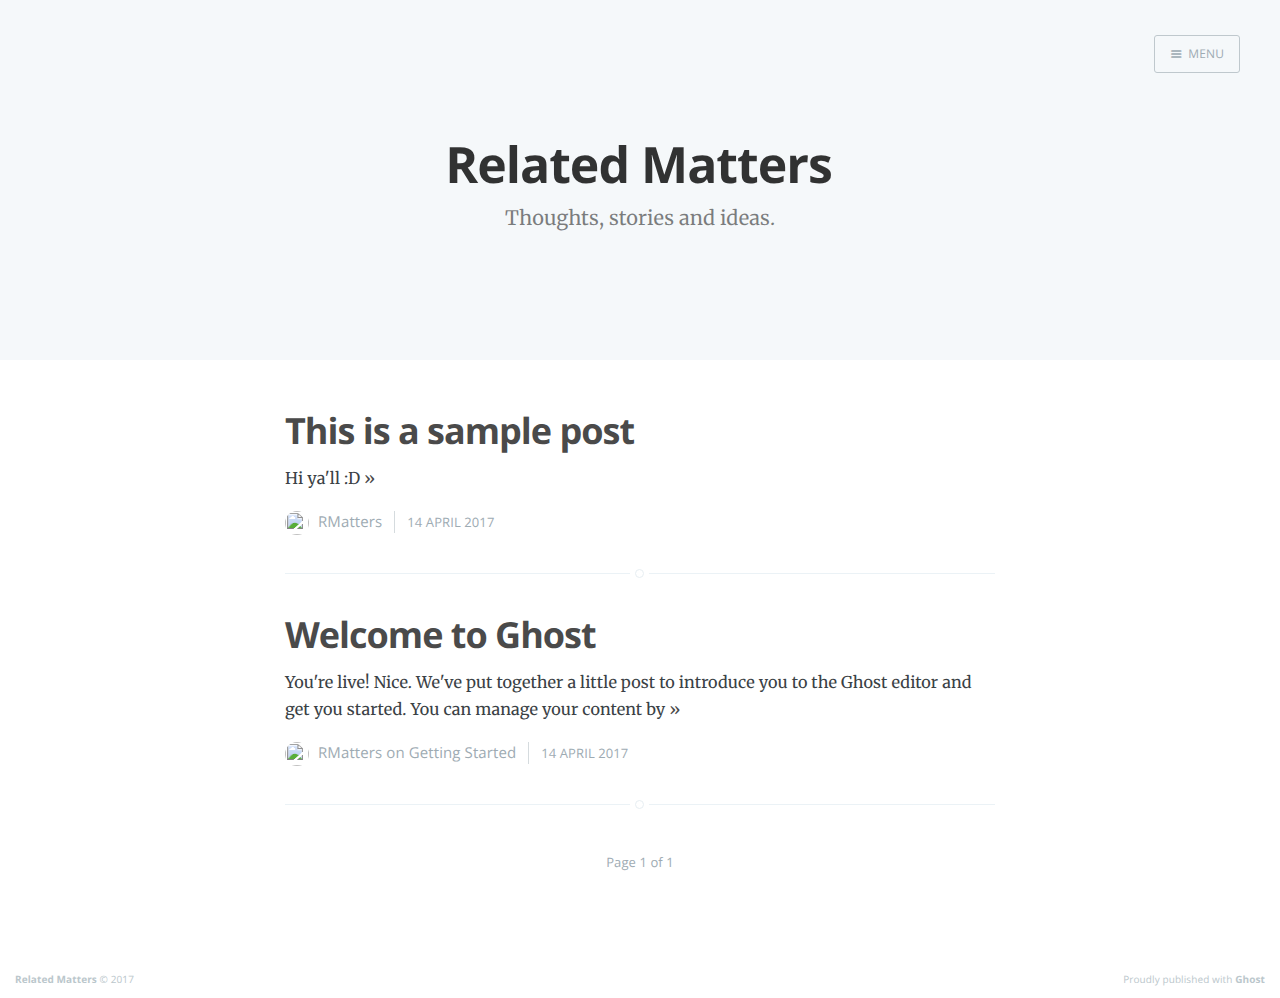
==== index.html @ 6f495dcf "Blog update at 2017-04-14 02:14:00" ====
<head>
    <meta charset="utf-8">
    <meta http-equiv="X-UA-Compatible" content="IE=edge">

    <title>Related Matters</title>
    <meta name="description" content="Thoughts, stories and ideas.">

    <meta name="HandheldFriendly" content="True">
    <meta name="viewport" content="width=device-width, initial-scale=1.0">

    <link rel="shortcut icon" href="favicon.ico">

    <link rel="stylesheet" type="text/css" href="http://fonts.googleapis.com/css?family=Merriweather:300,700,700italic,300italic%7COpen+Sans:700,400">
    <link rel="stylesheet" type="text/css" href="assets/css/screen.css?v=f45594c179">


    <link rel="canonical" href="index.html">
    <meta name="referrer" content="no-referrer-when-downgrade">
    
    <meta property="og:site_name" content="Related Matters">
    <meta property="og:type" content="website">
    <meta property="og:title" content="Related Matters">
    <meta property="og:description" content="Thoughts, stories and ideas.">
    <meta property="og:url" content="http://related-matters.com/">
    <meta name="twitter:card" content="summary">
    <meta name="twitter:title" content="Related Matters">
    <meta name="twitter:description" content="Thoughts, stories and ideas.">
    <meta name="twitter:url" content="http://related-matters.com/">
    
    <script type="application/ld+json">
{
    "@context": "https://schema.org",
    "@type": "Website",
    "publisher": {
        "@type": "Organization",
        "name": "Related Matters",
        "logo": "http://localhost:2368/ghost/img/ghosticon.jpg"
    },
    "url": "http://related-matters.com/",
    "mainEntityOfPage": {
        "@type": "WebPage",
        "@id": "http://localhost:2368"
    },
    "description": "Thoughts, stories and ideas."
}
    </script>

    <meta name="generator" content="Ghost 0.11">
    <link rel="alternate" type="application/rss+xml" title="Related Matters" href="rss/index.html">
</head>
<body class="home-template nav-closed">

    <div class="nav">
    <h3 class="nav-title">Menu</h3>
    <a href="index.html#" class="nav-close">
        <span class="hidden">Close</span>
    </a>
    <ul>
            <li class="nav-home nav-current"><a href="index.html">Home</a></li>
    </ul>
        <a class="subscribe-button" href="subscribe/">Subscribe</a>
</div>
<span class="nav-cover"></span>


    <div class="site-wrapper">

        
<header class="main-header no-cover">
    <nav class="main-nav overlay clearfix">
        
            <a class="menu-button icon-menu" href="index.html#"><span class="word">Menu</span></a>
    </nav>
    <div class="vertical">
        <div class="main-header-content inner">
            <h1 class="page-title">Related Matters</h1>
            <h2 class="page-description">Thoughts, stories and ideas.</h2>
        </div>
    </div>
    <a class="scroll-down icon-arrow-left" href="index.html#content" data-offset="-45"><span class="hidden">Scroll Down</span></a>
</header>

<main id="content" class="content" role="main">

    <div class="extra-pagination inner">
    <nav class="pagination" role="navigation">
    <span class="page-number">Page 1 of 1</span>
</nav>

</div>

<article class="post">
    <header class="post-header">
        <h2 class="post-title"><a href="this-is-a-sample-post/">This is a sample post</a></h2>
    </header>
    <section class="post-excerpt">
        <p>Hi ya'll :D <a class="read-more" href="this-is-a-sample-post/">»</a></p>
    </section>
    <footer class="post-meta">
        <img class="author-thumb" src="http://www.gravatar.com/avatar/05120844d0b883db848846b0e02cc522?s=250&amp;d=mm&amp;r=x" alt="RMatters" nopin="nopin">
        <a href="author/rmatters/">RMatters</a>
        
        <time class="post-date" datetime="2017-04-14">14 April 2017</time>
    </footer>
</article>
<article class="post tag-getting-started">
    <header class="post-header">
        <h2 class="post-title"><a href="welcome-to-ghost/">Welcome to Ghost</a></h2>
    </header>
    <section class="post-excerpt">
        <p>You're live! Nice. We've put together a little post to introduce you to the Ghost editor and get you started. You can manage your content by <a class="read-more" href="welcome-to-ghost/">»</a></p>
    </section>
    <footer class="post-meta">
        <img class="author-thumb" src="http://www.gravatar.com/avatar/05120844d0b883db848846b0e02cc522?s=250&amp;d=mm&amp;r=x" alt="RMatters" nopin="nopin">
        <a href="author/rmatters/">RMatters</a>
         on <a href="tag/getting-started/">Getting Started</a>
        <time class="post-date" datetime="2017-04-14">14 April 2017</time>
    </footer>
</article>

<nav class="pagination" role="navigation">
    <span class="page-number">Page 1 of 1</span>
</nav>


</main>


        <footer class="site-footer clearfix">
            <section class="copyright"><a href="index.html">Related Matters</a> © 2017</section>
            <section class="poweredby">Proudly published with <a href="https://ghost.org">Ghost</a></section>
        </footer>

    </div>

    <script type="text/javascript" src="http://code.jquery.com/jquery-1.12.0.min.js"></script>
    
    <script type="text/javascript" src="assets/js/jquery.fitvids.js?v=f45594c179"></script>
    <script type="text/javascript" src="assets/js/index.js?v=f45594c179"></script>

</body>
---- assets/css/screen.css ----
/* ==========================================================================
   Table of Contents
   ========================================================================== */

/*

    0.  Normalize
    1.  Icons
    2.  General
    3.  Utilities
    4.  General
    5.  Single Post
    6.  Author Profile
    7.  Read More
    8.  Third Party Elements
    9.  Pagination
    10. Subscribe
    11. Footer
    12. Media Queries (Tablet)
    13. Media Queries (Mobile)
    14. Animations

*/

/* ==========================================================================
   0. normalize.css v3.0.3 | MIT License | git.io/normalize | (minified)
   ========================================================================== */

html {
    font-family: sans-serif;
    -ms-text-size-adjust: 100%;
    -webkit-text-size-adjust: 100%
}
body { margin: 0; }
article, aside, details,
figcaption, figure,
footer, header,
main, menu, nav,
section, summary { display:block; }
audio, canvas, progress, video {
    display: inline-block;
    vertical-align: baseline;
}
audio:not([controls]) { display: none; height: 0; }
[hidden], template { display: none; }
a { background-color: transparent;}
a:active, a:hover { outline: 0; }
abbr[title] { border-bottom: 1px dotted; }
b, strong { font-weight: bold; }
dfn { font-style: italic; }
h1 { font-size: 2em; margin: 0.67em 0; }
mark { background: #ff0; color: #000; }
small { font-size: 80%; }
sub, sup {
    font-size: 75%;
    line-height: 0;
    position: relative;
    vertical-align: baseline;
}
sup { top: -0.5em; }
sub { bottom: -0.25em; }
img { border: 0; }
svg:not(:root) { overflow: hidden; }
figure { margin: 1em 40px; }
hr { box-sizing: content-box; height: 0; }
pre { overflow: auto; }
code, kbd, pre, samp { font-family: monospace, monospace; font-size: 1em; }
button, input, optgroup, select, textarea {
    color: inherit;
    font: inherit;
    margin: 0;
}
button { overflow: visible; }
button, select { text-transform: none; }
button, html input[type="button"],
input[type="reset"], input[type="submit"] {
    -webkit-appearance: button;
    cursor: pointer;
}
button[disabled], html input[disabled] { cursor: default; }
button::-moz-focus-inner, input::-moz-focus-inner { border: 0; padding: 0; }
input { line-height: normal; }
input[type="checkbox"],
input[type="radio"] { box-sizing: border-box; padding: 0; }
input[type="number"]::-webkit-inner-spin-button,
input[type="number"]::-webkit-outer-spin-button { height: auto; }
input[type="search"] { -webkit-appearance: textfield; }
input[type="search"]::-webkit-search-cancel-button,
input[type="search"]::-webkit-search-decoration { -webkit-appearance: none; }
fieldset {
    border: 1px solid #c0c0c0;
    margin: 0 2px;
    padding: 0.35em 0.625em 0.75em;
}
legend { border: 0; padding: 0; }
textarea { overflow: auto; }
optgroup { font-weight: bold; }
table{ border-collapse: collapse; border-spacing: 0; }
td, th{ padding: 0; }


/* ==========================================================================
   1. Icons - Sets up the icon font and respective classes
   ========================================================================== */

/* Import the font file with the icons in it */
@font-face {
    font-family: "casper-icons";
    src:url("../fonts/casper-icons.eot?v=1");
    src:url("../fonts/casper-icons.eot?v=1") format("embedded-opentype"),
        url("../fonts/casper-icons.woff?v=1") format("woff"),
        url("../fonts/casper-icons.ttf?v=1") format("truetype"),
        url("../fonts/casper-icons.svg?v=1") format("svg");
    font-weight: normal;
    font-style: normal;
}

/* Apply these base styles to all icons */
[class^="icon-"]:before, [class*=" icon-"]:before {
    font-family: "casper-icons", "Open Sans", sans-serif;
    speak: none;
    font-style: normal;
    font-weight: normal;
    font-variant: normal;
    text-transform: none;
    line-height: 1;
    text-decoration: none !important;
    -webkit-font-smoothing: antialiased;
    -moz-osx-font-smoothing: grayscale;
}

/* Each icon is created by inserting the correct character into the
   content of the :before pseudo element. Like a boss. */
.icon-ghost:before {
    content: "\f600";
}
.icon-feed:before {
    content: "\f601";
}
.icon-twitter:before {
    content: "\f602";
    font-size: 1.1em;
}
.icon-google-plus:before {
    content: "\f603";
}
.icon-facebook:before {
    content: "\f604";
}
.icon-arrow-left:before {
    content: "\f605";
}
.icon-stats:before {
    content: "\f606";
}
.icon-location:before {
    content: "\f607";
    margin-left: -3px; /* Tracking fix */
}
.icon-link:before {
    content: "\f608";
}
.icon-menu:before {
    content: "\f609";
}
/*
    IMPORTANT: When making any changes to the icon font, be sure to increment
    the version number by 1 in the @font-face rule. `?v=1` becomes `?v=2`
    This forces browsers to download the new font file.
*/


/* ==========================================================================
   2. General - Setting up some base styles
   ========================================================================== */

html {
    height: 100%;
    max-height: 100%;
    font-size: 62.5%;
    -webkit-tap-highlight-color: rgba(0, 0, 0, 0);
}

body {
    height: 100%;
    max-height: 100%;
    font-family: "Merriweather", serif;
    letter-spacing: 0.01rem;
    font-size: 1.8rem;
    line-height: 1.75em;
    color: #3A4145;
    -webkit-font-feature-settings: 'kern' 1;
    -moz-font-feature-settings: 'kern' 1;
    -o-font-feature-settings: 'kern' 1;
    text-rendering: geometricPrecision;
}

::-moz-selection {
    background: #D6EDFF;
}

::selection {
    background: #D6EDFF;
}

h1, h2, h3,
h4, h5, h6 {
    -webkit-font-feature-settings: 'dlig' 1, 'liga' 1, 'lnum' 1, 'kern' 1;
    -moz-font-feature-settings: 'dlig' 1, 'liga' 1, 'lnum' 1, 'kern' 1;
    -o-font-feature-settings: 'dlig' 1, 'liga' 1, 'lnum' 1, 'kern' 1;
    color: #2E2E2E;
    line-height: 1.15em;
    margin: 0 0 0.4em 0;
    font-family: "Open Sans", sans-serif;
    text-rendering: geometricPrecision;
}

h1 {
    font-size: 5rem;
    letter-spacing: -2px;
    text-indent: -3px;
}

h2 {
    font-size: 3.6rem;
    letter-spacing: -1px;
}

h3 {
    font-size: 3rem;
    letter-spacing: -0.6px;
}

h4 {
    font-size: 2.5rem;
}

h5 {
    font-size: 2rem;
}

h6 {
    font-size: 2rem;
}

a {
    color: #4A4A4A;
    transition: color 0.3s ease;
}

a:hover {
    color: #111;
}

p, ul, ol, dl {
    -webkit-font-feature-settings: 'liga' 1, 'onum' 1, 'kern' 1;
    -moz-font-feature-settings: 'liga' 1, 'onum' 1, 'kern' 1;
    -o-font-feature-settings: 'liga' 1, 'onum' 1, 'kern' 1;
    margin: 0 0 1.75em 0;
    text-rendering: geometricPrecision;
}

ol, ul {
    padding-left: 3rem;
}

ol ol, ul ul,
ul ol, ol ul {
    margin: 0 0 0.4em 0;
    padding-left: 2em;
}

dl dt {
    float: left;
    width: 180px;
    overflow: hidden;
    clear: left;
    text-align: right;
    text-overflow: ellipsis;
    white-space: nowrap;
    font-weight: 700;
    margin-bottom: 1em;
}

dl dd {
    margin-left: 200px;
    margin-bottom: 1em
}

li {
    margin: 0.4em 0;
}

li li {
    margin: 0;
}

li > p:last-of-type {
    margin-bottom: 0;
}

hr {
    display: block;
    height: 1px;
    border: 0;
    border-top: #EFEFEF 1px solid;
    margin: 3.2em 0;
    padding: 0;
}

blockquote {
    -moz-box-sizing: border-box;
    box-sizing: border-box;
    margin: 1.75em 0 1.75em -2.2em;
    padding: 0 0 0 1.75em;
    border-left: #4A4A4A 0.4em solid;
}

blockquote p {
    margin: 0.8em 0;
    font-style: italic;
}

blockquote small {
    display: inline-block;
    margin: 0.8em 0 0.8em 1.5em;
    font-size: 0.9em;
    color: #CCC;
}

blockquote small:before { content: "\2014 \00A0"; }

blockquote cite {
    font-weight: 700;
}

blockquote cite a { font-weight: normal; }

mark {
    background-color: #fdffb6;
}

code, tt {
    padding: 1px 3px;
    font-family: Inconsolata, monospace, sans-serif;
    font-size: 0.85em;
    white-space: pre-wrap;
    border: #E3EDF3 1px solid;
    background: #F7FAFB;
    border-radius: 2px;
    -webkit-font-feature-settings: "liga" 0;
    -moz-font-feature-settings: "liga" 0;
    font-feature-settings: "liga" 0;
}

pre {
    -moz-box-sizing: border-box;
    box-sizing: border-box;
    margin: 0 0 1.75em 0;
    border: #E3EDF3 1px solid;
    width: 100%;
    padding: 10px;
    font-family: Inconsolata, monospace, sans-serif;
    font-size: 0.9em;
    white-space: pre;
    overflow: auto;
    background: #F7FAFB;
    border-radius: 3px;
}

pre code, pre tt {
    font-size: inherit;
    white-space: pre-wrap;
    background: transparent;
    border: none;
    padding: 0;
}

kbd {
    display: inline-block;
    margin-bottom: 0.4em;
    padding: 1px 8px;
    border: #CCC 1px solid;
    color: #666;
    text-shadow: #FFF 0 1px 0;
    font-size: 0.9em;
    font-weight: 700;
    background: #F4F4F4;
    border-radius: 4px;
    box-shadow:
        0 1px 0 rgba(0, 0, 0, 0.2),
        0 1px 0 0 #fff inset;
}

table {
    -moz-box-sizing: border-box;
    box-sizing: border-box;
    margin: 1.75em 0;
    width: 100%;
    max-width: 100%;
    background-color: transparent;
}

table th,
table td {
    padding: 8px;
    line-height: 20px;
    text-align: left;
    vertical-align: top;
    border-top: #EFEFEF 1px solid;
}

table th { color: #000; }

table caption + thead tr:first-child th,
table caption + thead tr:first-child td,
table colgroup + thead tr:first-child th,
table colgroup + thead tr:first-child td,
table thead:first-child tr:first-child th,
table thead:first-child tr:first-child td {
    border-top: 0;
}

table tbody + tbody { border-top: #EFEFEF 2px solid; }

table table table { background-color: #FFF; }

table tbody > tr:nth-child(odd) > td,
table tbody > tr:nth-child(odd) > th {
    background-color: #F6F6F6;
}

table.plain tbody > tr:nth-child(odd) > td,
table.plain tbody > tr:nth-child(odd) > th {
   background: transparent;
}

iframe, .fluid-width-video-wrapper {
    display: block;
    margin: 1.75em 0;
}

/* When a video is inside the fitvids wrapper, drop the
margin on the iframe, cause it breaks stuff. */
.fluid-width-video-wrapper iframe {
    margin: 0;
}

textarea, select, input {
    width: 260px;
    padding: 6px 9px;
    margin: 0 0 5px 0;
    outline: 0;
    font-family: 'Open Sans', sans-serif;
    font-size: 1.6rem;
    font-weight: 100;
    line-height: 1.4em;
    background: #fff;
    border: #e7eef2 1px solid;
    border-radius: 4px;
    box-shadow: none;
    -webkit-appearance: none;
}

textarea {
    width: 100%;
    max-width: 340px;
    min-width: 250px;
    height: auto;
    min-height: 80px;
}

input[type="text"]:focus,
input[type="email"]:focus,
input[type="search"]:focus,
input[type="tel"]:focus,
input[type="url"]:focus,
input[type="password"]:focus,
input[type="number"]:focus,
input[type="date"]:focus,
input[type="month"]:focus,
input[type="week"]:focus,
input[type="time"]:focus,
input[type="datetime"]:focus,
input[type="datetime-local"]:focus,
textarea:focus {
    border: #bbc7cc 1px solid;
    background: #fff;
    outline: none;
    outline-width: 0;
}

select {
    width: 270px;
    height: 30px;
    line-height: 30px;
}

button {
    min-height: 35px;
    width: auto;
    display: inline-block;
    padding: 0.1rem 1.5rem;
    cursor: pointer;
    outline: none;
    text-decoration: none;
    color: #fff;
    font-family: 'Open Sans', sans-serif;
    font-size: 11px; /* Hacks targeting Firefox. */
    line-height: 13px; /* Hacks targeting Firefox. */
    font-weight: 300;
    text-align: center;
    letter-spacing: 1px;
    text-transform: uppercase;
    text-shadow: none;
    border-radius: 0.3rem;
    border: rgba(0,0,0,0.05) 0.1em solid;
    background: #5ba4e5;
}


/* ==========================================================================
   3. Utilities - These things get used a lot
   ========================================================================== */

/* Clears shit */
.clearfix:before,
.clearfix:after {
    content: " ";
    display: table;
}
.clearfix:after { clear: both; }
.clearfix { zoom: 1; }

/* Hides shit */
.hidden {
    text-indent: -9999px;
    visibility: hidden;
    display: none;
}

/* Creates a responsive wrapper that makes our content scale nicely */
.inner {
    position: relative;
    width: 80%;
    max-width: 710px;
    margin: 0 auto;
}

/* Centres vertically yo. (IE8+) */
.vertical {
    display: table-cell;
    vertical-align: middle;
}

/* Wraps the main content & footer */
.site-wrapper {
    position: relative;
    z-index: 10;
    min-height: 100%;
    background: #fff;
    -webkit-transition: -webkit-transform 0.5s ease;
            transition: transform 0.5s ease;
}

body.nav-opened .site-wrapper {
    overflow-x: hidden;
    -webkit-transform: translate3D(-240px, 0, 0);
        -ms-transform: translate3D(-240px, 0, 0);
            transform: translate3D(-240px, 0, 0);
    -webkit-transition: -webkit-transform 0.3s ease;
            transition: transform 0.3s ease;
}


/* ==========================================================================
   4. General - The main styles for the the theme
   ========================================================================== */

/* Big cover image on the home page */
.main-header {
    position: relative;
    display: table;
    width: 100%;
    height: 100vh;
    margin-bottom: 5rem;
    text-align: center;
    background: #222 no-repeat center center;
    background-size: cover;
    overflow: hidden;
}

.main-header .inner {
    width: 80%;
}

.main-nav {
    position: relative;
    padding: 35px 40px;
    margin: 0 0 30px 0;
}

.main-nav a {
    text-decoration: none;
    font-family: 'Open Sans', sans-serif;
}

/* Navigation */
body.nav-opened .nav-cover {
    position: fixed;
    top: 0;
    left: 0;
    right: 240px;
    bottom: 0;
    z-index: 200;
}

.nav {
    position: fixed;
    top: 0;
    right: 0;
    bottom: 0;
    z-index: 5;
    width: 240px;
    opacity: 0;
    background: #111;
    margin-bottom: 0;
    text-align: left;
    overflow-y: auto;
    -webkit-transition: -webkit-transform 0.5s ease,
                        opacity 0.3s ease 0.7s;
            transition: transform 0.5s ease,
                        opacity 0.3s ease 0.7s;
}

body.nav-closed .nav {
    -webkit-transform: translate3D(97px, 0, 0);
        -ms-transform: translate3D(97px, 0, 0);
            transform: translate3D(97px, 0, 0);
}

body.nav-opened .nav {
    opacity: 1;
    -webkit-transition: -webkit-transform 0.3s ease,
                        opacity 0s ease 0s;
            transition: transform 0.3s ease,
                        opacity 0s ease 0s;
    -webkit-transform: translate3D(0, 0, 0);
        -ms-transform: translate3D(0, 0, 0);
            transform: translate3D(0, 0, 0);
}

.nav-title {
    position: absolute;
    top: 45px;
    left: 30px;
    font-size: 16px;
    font-weight: 100;
    text-transform: uppercase;
    color: #fff;
}

.nav-close {
    position: absolute;
    top: 38px;
    right: 25px;
    width: 20px;
    height: 20px;
    padding: 0;
    font-size: 10px;
}

.nav-close:focus {
    outline: 0;
}

.nav-close:before,
.nav-close:after {
    content: '';
    position: absolute;
    top: 0;
    width: 20px;
    height: 1px;
    background: rgb(150,150,150);
    top: 15px;
    -webkit-transition: background 0.15s ease;
            transition: background 0.15s ease;
}

.nav-close:before {
    -webkit-transform: rotate(45deg);
        -ms-transform: rotate(45deg);
            transform: rotate(45deg);
}

.nav-close:after {
    -webkit-transform: rotate(-45deg);
        -ms-transform: rotate(-45deg);
            transform: rotate(-45deg);
}

.nav-close:hover:before,
.nav-close:hover:after {
    background: rgb(255,255,255);
}

.nav ul {
    padding: 90px 9% 5%;
    list-style: none;
    counter-reset: item;
}

.nav li:before {
    display: block;
    float: right;
    padding-right: 4%;
    padding-left: 5px;
    text-align: right;
    font-size: 1.2rem;
    vertical-align: bottom;
    color: #B8B8B8;
    content: counter(item, lower-roman);
    counter-increment: item;
}
.nav li {
    margin: 0;
}
.nav li a {
    text-decoration: none;
    line-height: 1.4;
    font-size: 1.4rem;
    display: block;
    padding: 0.6rem 4%;
    overflow: hidden;
    white-space: nowrap;
    text-overflow: ellipsis;
}
.nav li a:after {
    display: inline-block;
    content: " .......................................................";
    color: rgba(255,255,255,0.2);
    margin-left: 5px;
}
.nav .nav-current:before {
    color: #fff;
}
.nav .nav-current a:after {
    content: " ";
    border-bottom: rgba(255,255,255,0.5) 1px solid;
    width: 100%;
    height: 1px;
}

.nav a:link,
.nav a:visited {
    color: #B8B8B8;
}

.nav li.nav-current a,
.nav a:hover,
.nav a:active,
.nav a:focus {
    color: #fff;
}

.subscribe-button {
    -webkit-box-sizing: border-box;
    -moz-box-sizing: border-box;
    box-sizing: border-box;
    display: block;
    position: absolute;
    bottom: 30px;
    left: 30px;
    right: 30px;
    height: 38px;
    padding: 0 20px;
    color: #111 !important; /* Overides `.nav a:link, .nav a:visited` colour */
    text-align: center;
    font-size: 12px;
    font-family: "Open Sans", sans-serif;
    text-transform: uppercase;
    text-decoration: none;
    line-height: 35px;
    border-radius: 3px;
    background: #fff;
    transition: all ease 0.3s;
}
.subscribe-button:before {
    font-size: 9px;
    margin-right: 6px;
}


/* Create a bouncing scroll-down arrow on homepage with cover image */
.scroll-down {
    display: block;
    position: absolute;
    z-index: 100;
    bottom: 45px;
    left: 50%;
    margin-left: -16px;
    width: 34px;
    height: 34px;
    font-size: 34px;
    text-align: center;
    text-decoration: none;
    color: rgba(255,255,255,0.7);
    -webkit-transform: rotate(-90deg);
    -ms-transform: rotate(-90deg);
    transform: rotate(-90deg);
    -webkit-animation: bounce 4s 2s infinite;
    animation: bounce 4s 2s infinite;
}

/* Stop it bouncing and increase contrast when hovered */
.scroll-down:hover {
    color: #fff;
    -webkit-animation: none;
    animation: none;
}

/* Put a semi-opaque radial gradient behind the icon to make it more visible
   on photos which happen to have a light background. */
.home-template .main-header:after {
    display: block;
    content: " ";
    width: 150px;
    height: 130px;
    border-radius: 100%;
    position: absolute;
    bottom: 0;
    left: 50%;
    margin-left: -75px;
    background: radial-gradient(ellipse at center,  rgba(0,0,0,0.15) 0%,rgba(0,0,0,0) 70%,rgba(0,0,0,0) 100%);
}

/* Hide when there's no cover image or on page2+ */
.no-cover .scroll-down,
.no-cover.main-header:after,
.paged .scroll-down,
.paged .main-header:after {
    display: none
}

/* Appears in the top left corner of your home page */
.blog-logo {
    display: block;
    float: left;
    background: none !important; /* Makes sure there is never a background */
    border: none !important; /* Makes sure there is never a border */
}

.blog-logo img {
    -webkit-box-sizing: border-box;
    -moz-box-sizing: border-box;
    box-sizing: border-box;
    display: block;
    height: 38px;
    padding: 1px 0 5px 0;
    width: auto;
}

.menu-button {
    -webkit-box-sizing: border-box;
    -moz-box-sizing: border-box;
    box-sizing: border-box;
    display: inline-block;
    float: right;
    height: 38px;
    padding: 0 15px;
    border-style: solid;
    border-width: 1px;
    opacity: 1;
    text-align: center;
    font-size: 12px;
    text-transform: uppercase;
    line-height: 35px;
    white-space: nowrap;
    border-radius: 3px;
    transition: all 0.5s ease;
}
.menu-button:before {
    font-size: 12px;
    font-weight: bold;
    margin-right: 6px;
    position: relative;
    top: 1px;
}
.menu-button:hover {
    background: #fff;
}
.menu-button:focus {
    outline: 0;
}

/* When the navigation is closed */
.nav-closed .menu-button {
    color: #fff;
    border-color: rgba(255, 255, 255, 0.6);
}
.nav-closed .menu-button:hover {
    color: #222;
}

/* When the navigation is closed and there is no cover image */
.nav-closed .no-cover .menu-button {
    border-color: #BFC8CD;
    color: #9EABB3;
}
.nav-closed .no-cover .menu-button:hover {
    border-color: #555;
    color: #555;
}

/* When the navigation is opened */
.nav-opened .menu-button {
    padding: 0 12px;
    background: #111;
    border-color: #111;
    color: #fff;
    -webkit-transform: translate3D(94px, 0, 0);
        -ms-transform: translate3D(94px, 0, 0);
            transform: translate3D(94px, 0, 0);
    transition: all 0.3s ease;
}

.nav-opened .menu-button .word {
    opacity: 0;
    transition: all 0.3s ease;
}

/* Special styles when overlaid on an image*/
.main-nav.overlay {
    position: absolute;
    top: 0;
    left: 0;
    right: 0;
    height: 70px;
    border: none;
    background: linear-gradient(to bottom, rgba(0,0,0,0.2) 0%,rgba(0,0,0,0) 100%);
}
.no-cover .main-nav.overlay {
    background: none;
}

/* The details of your blog. Defined in ghost/settings/ */
.page-title {
    margin: 10px 0 10px 0;
    font-size: 5rem;
    letter-spacing: -1px;
    font-weight: 700;
    font-family: "Open Sans", sans-serif;
    color: #fff;
}

.page-description {
    margin: 0;
    font-size: 2rem;
    line-height: 1.5em;
    font-weight: 400;
    font-family: "Merriweather", serif;
    letter-spacing: 0.01rem;
    color: rgba(255,255,255,0.8);
}

.no-cover.main-header {
    min-height: 160px;
    max-height: 40vh;
    background: #f5f8fa;
}

.no-cover .page-title {
    color: rgba(0,0,0,0.8);
}

.no-cover .page-description {
    color: rgba(0,0,0,0.5);
}

/* Add subtle load-in animation for content on the home page */
.home-template .page-title {
    -webkit-animation: fade-in-down 0.6s;
    animation: fade-in-down 0.6s both;
    -webkit-animation-delay: 0.2s;
    animation-delay: 0.2s;
}
.home-template .page-description {
    -webkit-animation: fade-in-down 0.9s;
    animation: fade-in-down 0.9s both;
    -webkit-animation-delay: 0.1s;
    animation-delay: 0.1s;
}

/* Every post, on every page, gets this style on its <article> tag */
.post {
    position: relative;
    width: 80%;
    max-width: 710px;
    margin: 4rem auto;
    padding-bottom: 4rem;
    border-bottom: #EBF2F6 1px solid;
    word-wrap: break-word;
}

/* Add a little circle in the middle of the border-bottom on our .post
   just for the lolz and stylepoints. */
.post:after {
    display: block;
    content: "";
    width: 7px;
    height: 7px;
    border: #E7EEF2 1px solid;
    position: absolute;
    bottom: -5px;
    left: 50%;
    margin-left: -5px;
    background: #FFF;
    border-radius: 100%;
    box-shadow: #FFF 0 0 0 5px;
}

body:not(.post-template) .post-title {
    font-size: 3.6rem;
}

body.page-template .post-title {
    font-size: 5rem;
}

.post-title a {
    text-decoration: none;
}

.post-excerpt p {
    margin: 0;
    font-size: 0.9em;
    line-height: 1.7em;
}

.read-more {
    text-decoration: none;
}

.post-meta {
    display: block;
    margin: 1.75rem 0 0 0;
    font-family: "Open Sans", sans-serif;
    font-size: 1.5rem;
    line-height: 2.2rem;
    color: #9EABB3;
}

.author-thumb {
    width: 24px;
    height: 24px;
    float: left;
    margin-right: 9px;
    border-radius: 100%;
}

.post-meta a {
    color: #9EABB3;
    text-decoration: none;
}

.post-meta a:hover {
    text-decoration: underline;
}

.user-meta {
    position: relative;
    padding: 0.3rem 40px 0 100px;
    min-height: 77px;
}

.post-date {
    display: inline-block;
    margin-left: 8px;
    padding-left: 12px;
    border-left: #d5dbde 1px solid;
    text-transform: uppercase;
    font-size: 1.3rem;
    white-space: nowrap;
}

.user-image {
    position: absolute;
    top: 0;
    left: 0;
}

.user-name {
    display: block;
    font-weight: 700;
}

.user-bio {
    display: block;
    max-width: 440px;
    font-size: 1.4rem;
    line-height: 1.5em;
}

.publish-meta {
    position: absolute;
    top: 0;
    right: 0;
    padding: 4.3rem 0 4rem 0;
    text-align: right;
}

.publish-heading {
    display: block;
    font-weight: 700;
}

.publish-date {
    display: block;
    font-size: 1.4rem;
    line-height: 1.5em;
}


/* ==========================================================================
   5. Single Post - When you click on an individual post
   ========================================================================== */

.post-template .post-header,
.page-template .post-header {
   margin-bottom: 3.4rem;
}

.post-template .post-title,
.page-template .post-title {
    margin-bottom: 0;
}

.post-template .post-meta,
.page-template .post-meta {
    margin: 0;
}

.post-template .post-date,
.page-template .post-date {
    padding: 0;
    margin: 0;
    border: none;
}

/* Stop elements, such as img wider than the post content, from
   creating horizontal scroll - slight hack due to imperfections
   with browser width % calculations and rounding */
.post-template .content,
.page-template .content {
    overflow: hidden;
}

/* Tweak the .post wrapper style */
.post-template .post,
.page-template .post {
    margin-top: 0;
    border-bottom: none;
    padding-bottom: 0;
}

/* Kill that stylish little circle that was on the border, too */
.post-template .post:after,
.page-template .post:after {
    display: none;
}

/* Keep images centered, and allow images wider than the main
   text column to break out. */
.post-content img {
    display: block;
    max-width: 126%;
    height: auto;
    padding: 0.6em 0;
    /* Centers an image by (1) pushing its left edge to the
       center of its container and (2) shifting the entire image
       in the opposite direction by half its own width.
       Works for images that are larger than their containers. */
    position: relative;
    left: 50%;
    -webkit-transform: translateX(-50%); /* for Safari and iOS */
    -ms-transform: translateX(-50%); /* for IE9 */
    transform: translateX(-50%);
}

.footnotes {
    font-style: italic;
    font-size: 1.3rem;
    line-height: 1.6em;
}

.footnotes li {
    margin: 0.6rem 0;
}

.footnotes p {
    margin: 0;
}

.footnotes p a:last-child {
    text-decoration: none;
}


/* The author credit area after the post */
.post-footer {
    position: relative;
    margin: 6rem 0 0 0;
    padding: 3rem 0 0 0;
    border-top: #EBF2F6 1px solid;
}

.post-footer h4 {
    font-size: 1.8rem;
    margin: 0;
}

.post-footer p {
    margin: 1rem 0;
    font-size: 1.4rem;
    line-height: 1.75em;
}

/* list of author links - location / url */
.author-meta {
    padding: 0;
    margin: 0;
    list-style: none;
    font-size: 1.4rem;
    line-height: 1;
    font-style: italic;
    color: #9EABB3;
}

.author-meta a {
    color: #9EABB3;
}
.author-meta a:hover {
    color: #111;
}

/* Create some space to the right for the share links */
.post-footer .author {
    margin-right: 180px;
}

.post-footer h4 a {
    color: #2e2e2e;
    text-decoration: none;
}

.post-footer h4 a:hover {
    text-decoration: underline;
}

/* Drop the share links in the space to the right.
   Doing it like this means it's easier for the author bio
   to be flexible at smaller screen sizes while the share
   links remain at a fixed width the whole time */
.post-footer .share {
    position: absolute;
    top: 3rem;
    right: 0;
    width: 140px;
}

.post-footer .share a {
    font-size: 1.8rem;
    display: inline-block;
    margin: 1rem 1.6rem 1.6rem 0;
    color: #BBC7CC;
    text-decoration: none;
}

.post-footer .share .icon-twitter:hover {
    color: #55acee;
}
.post-footer .share .icon-facebook:hover {
    color: #3b5998;
}
.post-footer .share .icon-google-plus:hover {
    color: #dd4b39;
}


/* ==========================================================================
   6. Author profile
   ========================================================================== */

.post-head.main-header {
    height: 65vh;
    min-height: 180px;
}

.no-cover.post-head.main-header {
    height: 85px;
    min-height: 0;
    margin-bottom: 0;
    background: transparent;
}

.tag-head.main-header {
    height: 40vh;
    min-height: 180px;
}

.author-head.main-header {
    height: 40vh;
    min-height: 180px;
}

.no-cover.author-head.main-header {
    height: 10vh;
    min-height: 100px;
    background: transparent;
}

.author-profile {
    padding: 0 15px 5rem 15px;
    border-bottom: #EBF2F6 1px solid;
    text-align: center;
}

/* Add a little circle in the middle of the border-bottom */
.author-profile:after {
    display: block;
    content: "";
    width: 7px;
    height: 7px;
    border: #E7EEF2 1px solid;
    position: absolute;
    bottom: -5px;
    left: 50%;
    margin-left: -5px;
    background: #FFF;
    border-radius: 100%;
    box-shadow: #FFF 0 0 0 5px;
}

.author-image {
    -webkit-box-sizing: border-box;
    -moz-box-sizing: border-box;
    box-sizing: border-box;
    display: block;
    position: absolute;
    top: -40px;
    left: 50%;
    margin-left: -40px;
    width: 80px;
    height: 80px;
    border-radius: 100%;
    overflow: hidden;
    padding: 6px;
    background: #fff;
    z-index: 2;
    box-shadow: #E7EEF2 0 0 0 1px;
}

.author-image .img {
    position: relative;
    display: block;
    width: 100%;
    height: 100%;
    background-size: cover;
    background-position: center center;
    border-radius: 100%;
}

.author-profile .author-image {
    position: relative;
    left: auto;
    top: auto;
    width: 120px;
    height: 120px;
    padding: 3px;
    margin: -100px auto 0 auto;
    box-shadow: none;
}

.author-title {
    margin: 1.5rem 0 1rem;
}

.author-bio {
    font-size: 1.8rem;
    line-height: 1.5em;
    font-weight: 200;
    color: #50585D;
    letter-spacing: 0;
    text-indent: 0;
}

.author-meta {
    margin: 1.6rem 0;
}
/* Location, website, and link */
.author-profile .author-meta {
    margin: 2rem 0;
    font-family: "Merriweather", serif;
    letter-spacing: 0.01rem;
    font-size: 1.7rem;
}
.author-meta span {
    display: inline-block;
    margin: 0 2rem 1rem 0;
    word-wrap: break-word;
}
.author-meta a {
    text-decoration: none;
}

/* Turn off meta for page2+ to make room for extra
   pagination prev/next links */
.paged .author-profile .author-meta {
    display: none;
}


/* ==========================================================================
   7. Read More - Next/Prev Post Links
   ========================================================================== */

.read-next {
    display: -webkit-box;
    display: -webkit-flex;
    display: -ms-flexbox;
    display: flex;
    -webkit-box-align: stretch;
    -webkit-align-items: stretch;
    -ms-flex-align: stretch;
    align-items: stretch;
    margin-top: 10rem;
}

.read-next-story {
    display: -webkit-box;
    display: -webkit-flex;
    display: -ms-flexbox;
    display: flex;
    -webkit-box-flex: 1;
    -webkit-flex-grow: 1;
    -ms-flex-positive: 1;
    flex-grow: 1;
    min-width: 50%;
    text-decoration: none;
    position: relative;
    text-align: center;
    color: #fff;
    background: #222 no-repeat center center;
    background-size: cover;
    overflow: hidden;
}
.read-next-story:hover:before {
    background: rgba(0,0,0,0.8);
    transition: all 0.2s ease;
}
.read-next-story:hover .post:before {
    color: #222;
    background: #fff;
    transition: all 0.2s ease;
}

.read-next-story:before {
    content: "";
    display: block;
    position: absolute;
    top: 0;
    right: 0;
    bottom: 0;
    left: 0;
    background: rgba(0,0,0,0.7);
    transition: all 0.5s ease;
}

.read-next-story .post {
    padding-top: 6rem;
    padding-bottom: 6rem;
}

.read-next-story .post:before {
    content: "Read This Next";
    padding: 4px 10px 5px;
    text-transform: uppercase;
    font-size: 1.1rem;
    font-family: "Open Sans", sans-serif;
    color: rgba(255,255,255,0.8);
    border: rgba(255,255,255,0.5) 1px solid;
    border-radius: 4px;
    transition: all 0.5s ease;
}
.read-next-story.prev .post:before {
    content: "You Might Enjoy";
}

.read-next-story h2 {
    margin-top: 1rem;
    color: #fff;
}

.read-next-story p {
    margin: 0;
    color: rgba(255,255,255,0.8);
}

/* Special styles for posts with no cover images */
.read-next-story.no-cover {
    background: #f5f8fa;
}

.read-next-story.no-cover:before {
    display: none;
}

.read-next-story.no-cover .post:before {
    color: rgba(0,0,0,0.5);
    border-color: rgba(0,0,0,0.2);
}

.read-next-story.no-cover h2 {
    color: rgba(0,0,0,0.8);
}

.read-next-story.no-cover p {
    color: rgba(0,0,0,0.5);
}

/* if there are two posts without covers, put a border between them */
.read-next-story.no-cover + .read-next-story.no-cover {
    border-left: rgba(0,0,100,0.04) 1px solid;
    -webkit-box-sizing: border-box;
    -moz-box-sizing: border-box;
    box-sizing: border-box;
}

/* Correctly position site-footer when next to the .read-next container */
.read-next + .site-footer {
    position: absolute;
    bottom: 0;
    left: 0;
    right: 0;
    margin: 0;
}

/* ==========================================================================
   8. Third Party Elements - Embeds from other services
   ========================================================================== */

/* Github */
.gist table {
    margin: 0;
    font-size: 1.4rem;
    text-rendering: auto;
}
.gist td {
    line-height: 1.4;
}
.gist .line-number {
    min-width: 25px;
}

/* Pastebin */
.content .embedPastebin {
    margin-bottom: 1.75em;
}


/* ==========================================================================
   9. Pagination - Tools to let you flick between pages
   ========================================================================== */

/* The main wrapper for our pagination links */
.pagination {
    position: relative;
    width: 80%;
    max-width: 710px;
    margin: 4rem auto;
    font-family: "Open Sans", sans-serif;
    font-size: 1.3rem;
    color: #9EABB3;
    text-align: center;
}

.pagination a {
    color: #9EABB3;
    transition: all 0.2s ease;
}

/* Push the previous/next links out to the left/right */
.older-posts,
.newer-posts {
    position: absolute;
    display: inline-block;
    padding: 0 15px;
    border: #bfc8cd 1px solid;
    text-decoration: none;
    border-radius: 4px;
    transition: border 0.3s ease;
}

.older-posts {
    right: 0;
}

.page-number {
    display: inline-block;
    padding: 2px 0;
    min-width: 100px;
}

.newer-posts {
    left: 0;
}

.older-posts:hover,
.newer-posts:hover {
    color: #889093;
    border-color: #98a0a4;
}

.extra-pagination {
    display: none;
    border-bottom: #EBF2F6 1px solid;
}
.extra-pagination:after {
    display: block;
    content: "";
    width: 7px;
    height: 7px;
    border: #E7EEF2 1px solid;
    position: absolute;
    bottom: -5px;
    left: 50%;
    margin-left: -5px;
    background: #FFF;
    border-radius: 100%;
    box-shadow: #FFF 0 0 0 5px;
}
.extra-pagination .pagination {
    width: auto;
}

/* On page2+ make all the headers smaller */
.paged .main-header {
    max-height: 30vh;
}

/* On page2+ show extra pagination controls at the top of post list */
.paged .extra-pagination {
    display: block;
}


/* ==========================================================================
   10. Subscribe - Generate those email subscribers
   ========================================================================== */

.gh-subscribe {
    border: #e7eef2 1px solid;
    padding: 3rem;
    margin-top: 3rem;
    text-align: center;
    background: #f5f8fa;
    border-radius: 5px;
}

.gh-subscribe-title {
    margin-bottom: 0;
    font-size: 2.4rem
}

.gh-subscribe p {
    margin-top: 0;
    font-size: 1.5rem;
}

.gh-subscribe form {
    display: flex;
    justify-content: center;
    margin: 20px 0 0 0;
}

.gh-subscribe .form-group {
    flex-grow: 1;
    max-width: 300px;
}

.gh-subscribe .subscribe-email {
    box-sizing: border-box;
    width: 100%;
    margin: 0;
    border-radius: 4px 0 0 4px;
    transition: all ease 0.5s;
}

.gh-subscribe .subscribe-email:focus {
    border: #5ba4e5 1px solid;
    transition: all ease 0.2s;
}

.gh-subscribe button {
    margin-left: -1px;
    border-radius: 0 4px 4px 0;
}

.gh-subscribe-rss {
    font-family: 'Open Sans', sans-serif;
    font-size: 1.2rem;
    line-height: 1.4em;
}

/* ==========================================================================
   11. Footer - The bottom of every page
   ========================================================================== */

.site-footer {
    position: relative;
    margin: 8rem 0 0 0;
    padding: 1rem 15px;
    font-family: "Open Sans", sans-serif;
    font-size: 1rem;
    line-height: 1.75em;
    color: #BBC7CC;
}

.site-footer a {
    color: #BBC7CC;
    text-decoration: none;
    font-weight: bold;
}

.site-footer a:hover {
    border-bottom: #bbc7cc 1px solid;
}

.poweredby {
    display: block;
    width: 45%;
    float: right;
    text-align: right;
}

.copyright {
    display: block;
    width: 45%;
    float: left;
}


/* ==========================================================================
   12. Media Queries - Smaller than 900px
   ========================================================================== */

@media only screen and (max-width: 900px) {

    blockquote {
        margin-left: 0;
    }

    .main-header {
        -webkit-box-sizing: border-box;
        -moz-box-sizing: border-box;
        box-sizing: border-box;
        height: auto;
        min-height: 240px;
        height: 60vh;
        padding: 15% 0;
    }

    .scroll-down,
    .home-template .main-header:after { display: none; }

    .paged .main-header {
        min-height: 180px;
        padding: 10% 0;
    }

    .blog-logo img {
        padding: 4px 0;
    }

    .page-title {
        font-size: 4rem;
        letter-spacing: -1px;
    }

    .page-description {
        font-size: 1.8rem;
        line-height: 1.5em;
    }

    .post {
        font-size: 0.95em
    }

    body:not(.post-template) .post-title {
        font-size: 3.2rem;
    }

    body.page-template .post-title {
        font-size: 4.5rem;
    }

    hr {
        margin: 2.4em 0;
    }

    ol, ul {
        padding-left: 2em;
    }

    h1 {
        font-size: 4.5rem;
        text-indent: -2px;
    }

    h2 {
        font-size: 3.6rem;
    }

    h3 {
        font-size: 3.1rem;
    }

    h4 {
        font-size: 2.5rem;
    }

    h5 {
        font-size: 2.2rem;
    }

    h6 {
        font-size: 1.8rem;
    }

    .author-profile {
        padding-bottom: 4rem;
    }

    .author-profile .author-bio {
        font-size: 1.6rem;
    }

    .author-meta span {
        display: block;
        margin: 1.5rem 0;
    }
    .author-profile .author-meta span {
        font-size: 1.6rem;
    }

    .post-head.main-header {
        height:45vh;
    }

    .tag-head.main-header,
    .author-head.main-header {
        height: 30vh;
    }

    .no-cover.post-head.main-header {
        height: 55px;
        padding: 0;
    }

    .no-cover.author-head.main-header {
        padding: 0;
    }

    .gh-subscribe {
        padding: 2rem;
    }

    .gh-subscribe-title {
        font-size: 2rem
    }

    .gh-subscribe p {
        font-size: 1.4rem;
    }

    .read-next {
        -webkit-box-orient: vertical;
        -webkit-box-direction: normal;
        -webkit-flex-direction: column;
        -ms-flex-direction: column;
        flex-direction: column;
        margin-top: 4rem;
    }

    .read-next p {
        display: none;
    }

    .read-next-story.no-cover + .read-next-story.no-cover {
        border-top: rgba(0,0,100,0.06) 1px solid;
        border-left: none;
    }

}


/* ==========================================================================
   13. Media Queries - Smaller than 500px
   ========================================================================== */

@media only screen and (max-width: 500px) {

    .main-header {
        margin-bottom: 15px;
        height: 40vh;
    }

    .no-cover.main-header {
        height: 30vh;
    }

    .paged .main-header {
        max-height: 20vh;
        min-height: 160px;
        padding: 10% 0;
    }

    .main-nav {
        padding: 5px;
        margin-bottom: 2rem;
    }

    .blog-logo {
        padding: 5px;
    }

    .blog-logo img {
        height: 30px;
    }

    .menu-button {
        padding: 0 5px;
        border-radius: 0;
        border-width: 0;
        color: #2e2e2e;
        background: transparent;
    }
    .menu-button:hover {
        color: #2e2e2e;
        border-color: transparent;
        background: none;
    }
    body.nav-opened .menu-button {
        background: none;
        border: transparent;
    }

    .main-nav.overlay a:hover {
        color: #fff;
        border-color: transparent;
        background: transparent;
    }

    .no-cover .main-nav.overlay {
        background: none;
    }
    .no-cover .main-nav.overlay .menu-button {
        border: none;
    }

    .main-nav.overlay .menu-button {
        border-color: transparent;
    }

    .nav-title {
        top: 25px;

    }

    .nav-close {
        position: absolute;
        top: 18px;
    }

    .nav ul {
        padding: 60px 9% 5%;
    }

    .inner,
    .pagination {
        width: auto;
        margin: 2rem auto;
    }

    .post {
        width: auto;
        margin-top: 2rem;
        margin-bottom: 2rem;
        margin-left: 16px;
        margin-right: 16px;
        padding-bottom: 2rem;
        line-height: 1.65em;
    }

    .post-date {
        display: none;
    }

    .post-template .post-header,
    .page-template .post-header {
        margin-bottom: 2rem;
    }

    .post-template .post-date,
    .page-template .post-date {
        display: inline-block;
    }

    hr {
        margin: 1.75em 0;
    }

    p, ul, ol, dl {
        font-size: 0.95em;
        margin: 0 0 2.5rem 0;
    }

    .page-title {
        font-size: 3rem;
    }

    .post-excerpt p {
        font-size: 0.85em;
    }

    .page-description {
        font-size: 1.6rem;
    }

    h1, h2, h3,
    h4, h5, h6 {
        margin: 0 0 0.3em 0;
    }

    h1 {
        font-size: 2.8rem;
        letter-spacing: -1px;
    }

    h2 {
        font-size: 2.4rem;
        letter-spacing: 0;
    }

    h3 {
        font-size: 2.1rem;
    }

    h4 {
        font-size: 1.9rem;
    }

    h5 {
        font-size: 1.8rem;
    }

    h6 {
        font-size: 1.8rem;
    }

    body:not(.post-template) .post-title {
        font-size: 2.5rem;
    }

    body.page-template .post-title {
        font-size: 2.8rem;
    }

    .post-template .site-footer,
    .page-template .site-footer {
        margin-top: 0;
    }

    .post-content img {
        padding: 0;
        width: calc(100% + 32px); /* expand with to image + margins */
        min-width: 0;
        max-width: 112%; /* fallback when calc doesn't work */
    }

    .post-meta {
        font-size: 1.3rem;
        margin-top: 1rem;
    }

    .post-footer {
        padding: 5rem 0 3rem 0;
        text-align: center;
    }

    .post-footer .author {
        margin: 0 0 2rem 0;
        padding: 0 0 1.6rem 0;
        border-bottom: #EBF2F6 1px dashed;
    }

    .post-footer .share {
        position: static;
        width: auto;
    }

    .post-footer .share a {
        margin: 1.4rem 0.8rem 0 0.8rem;
    }

    .author-meta li {
        float: none;
        margin: 0;
        line-height: 1.75em;
    }

    .author-meta li:before {
        display: none;
    }

    .older-posts,
    .newer-posts {
        position: static;
        margin: 10px 0;
    }

    .page-number {
        display: block;
    }

    .site-footer {
        margin-top: 3rem;
    }

    .author-profile {
        padding-bottom: 2rem;
    }

    .post-head.main-header {
        height: 30vh;
    }

    .tag-head.main-header,
    .author-head.main-header {
        height: 20vh;
    }

    .post-footer .author-image {
        top: -60px;
    }

    .author-profile .author-image {
        margin-top: -70px;
    }

    .author-profile .author-meta span {
        font-size: 1.4rem;
    }

    .paged .main-header .page-description {
        display: none;
    }

    .gh-subscribe {
        padding: 15px;
    }

    .gh-subscribe form {
        margin-top: 10px;
    }

    .read-next {
        margin-top: 2rem;
        margin-bottom: -37px;
    }

    .read-next .post {
        width: 100%;
    }

}


/* ==========================================================================
   14. Animations
   ========================================================================== */

/* Used to fade in title/desc on the home page */
@-webkit-keyframes fade-in-down {
    0% {
        opacity: 0;
        -webkit-transform: translateY(-10px);
        transform: translateY(-10px);
    }
    100% {
        opacity: 1;
        -webkit-transform: translateY(0);
        transform: translateY(0);
    }
}
@keyframes fade-in-down {
    0% {
        opacity: 0;
        -webkit-transform: translateY(-10px);
        transform: translateY(-10px);
    }
    100% {
        opacity: 1;
        -webkit-transform: translateY(0);
        transform: translateY(0);
    }
}

/* Used to bounce .scroll-down on home page */
@-webkit-keyframes bounce {
    0%, 10%, 25%, 40%, 50% {
        -webkit-transform: translateY(0) rotate(-90deg);
                transform: translateY(0) rotate(-90deg);
    }
    20% {
        -webkit-transform: translateY(-10px) rotate(-90deg);
                transform: translateY(-10px) rotate(-90deg);
    }
    30% {
        -webkit-transform: translateY(-5px) rotate(-90deg);
                transform: translateY(-5px) rotate(-90deg);
    }
}
@keyframes bounce {
    0%, 10%, 25%, 40%, 50% {
        -webkit-transform: translateY(0) rotate(-90deg);
                transform: translateY(0) rotate(-90deg);
    }
    20% {
        -webkit-transform: translateY(-10px) rotate(-90deg);
                transform: translateY(-10px) rotate(-90deg);
    }
    30% {
        -webkit-transform: translateY(-5px) rotate(-90deg);
                transform: translateY(-5px) rotate(-90deg);
    }
}


/* ==========================================================================
   End of file. Animations should be the last thing here. Do not add stuff
   below this point, or it will probably fuck everything up.
   ========================================================================== */
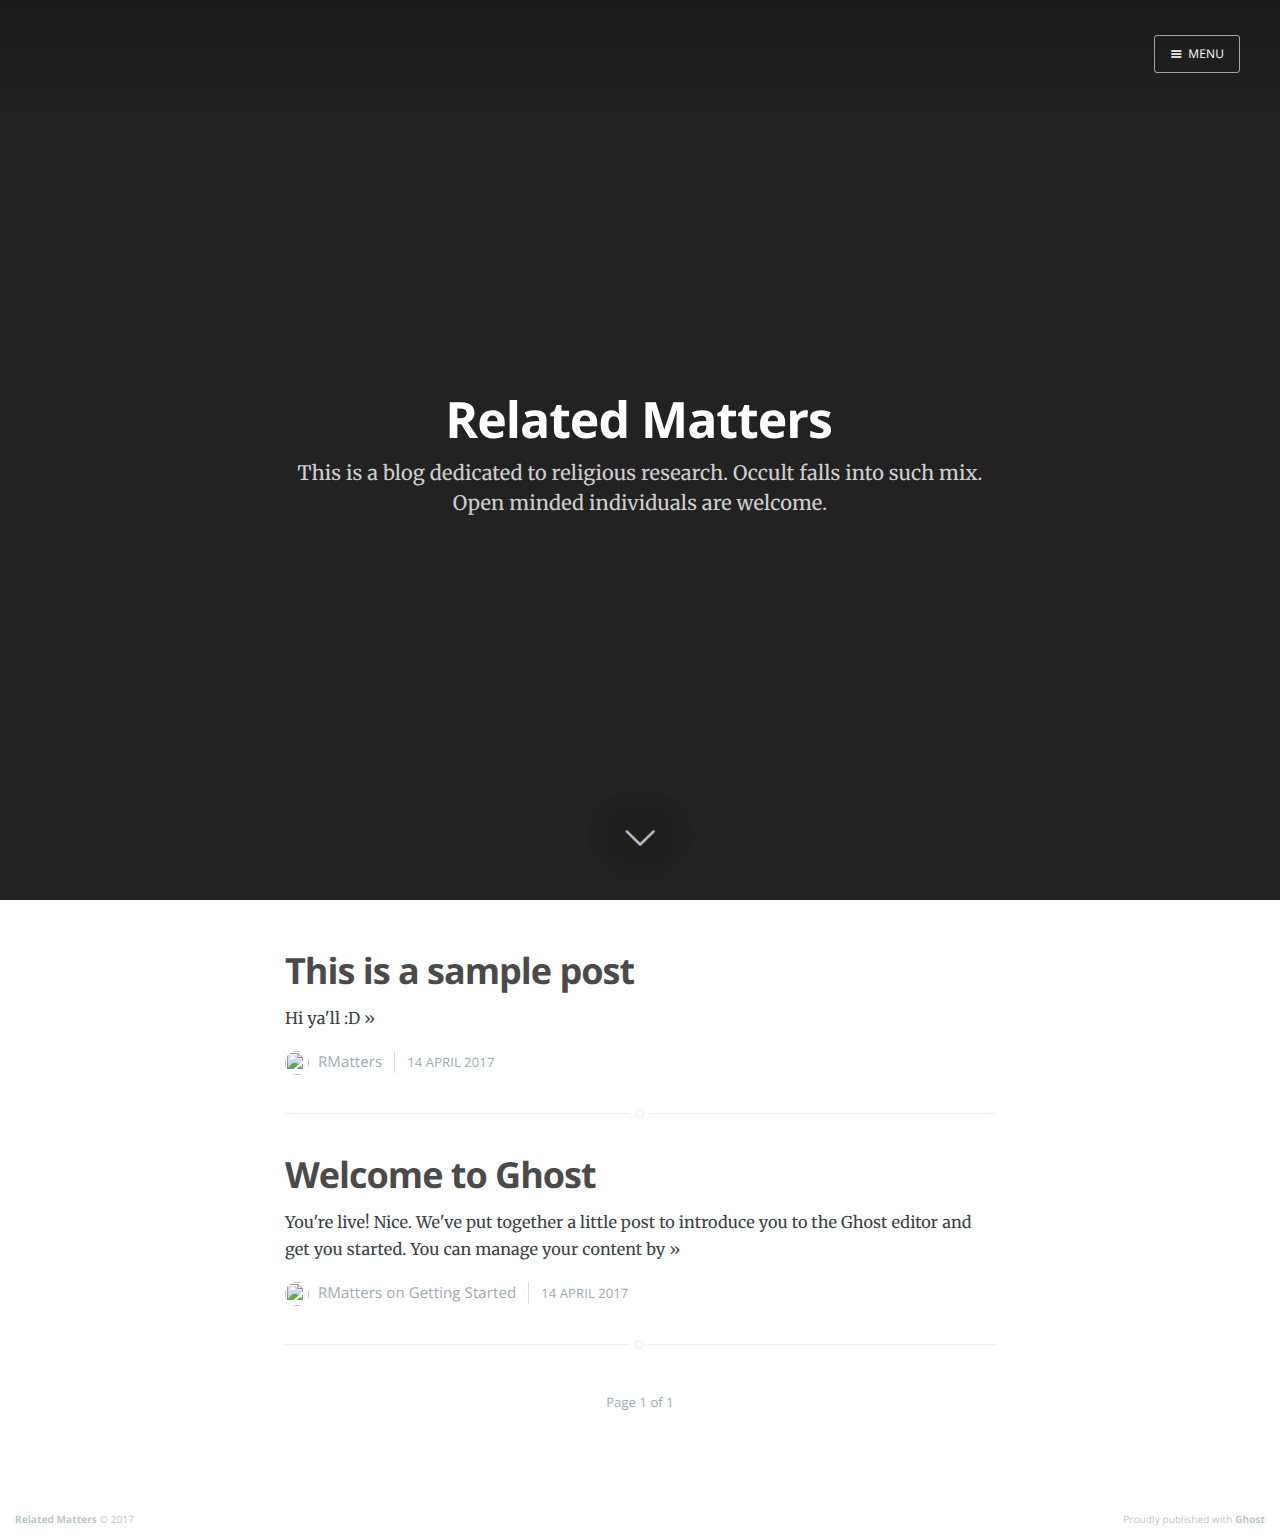
==== commit 2c182a61: "Commit blog description" ====
--- a/index.html
+++ b/index.html
@@ -4,7 +4,7 @@
     <meta http-equiv="X-UA-Compatible" content="IE=edge">
 
     <title>Related Matters</title>
-    <meta name="description" content="Thoughts, stories and ideas.">
+    <meta name="description" content="This is a blog dedicated to religious research. Occult falls into such mix. Open minded individuals are welcome.">
 
     <meta name="HandheldFriendly" content="True">
     <meta name="viewport" content="width=device-width, initial-scale=1.0">
@@ -12,21 +12,25 @@
     <link rel="shortcut icon" href="favicon.ico">
 
     <link rel="stylesheet" type="text/css" href="http://fonts.googleapis.com/css?family=Merriweather:300,700,700italic,300italic%7COpen+Sans:700,400">
-    <link rel="stylesheet" type="text/css" href="assets/css/screen.css?v=f45594c179">
+    <link rel="stylesheet" type="text/css" href="assets/css/screen.css?v=1fb54f3274">
 
 
-    <link rel="canonical" href="index.html">
+    <link rel="canonical" href="http://blog.newgenmadness.com/">
     <meta name="referrer" content="no-referrer-when-downgrade">
     
     <meta property="og:site_name" content="Related Matters">
     <meta property="og:type" content="website">
     <meta property="og:title" content="Related Matters">
-    <meta property="og:description" content="Thoughts, stories and ideas.">
-    <meta property="og:url" content="http://related-matters.com/">
-    <meta name="twitter:card" content="summary">
+    <meta property="og:description" content="This is a blog dedicated to religious research. Occult falls into such mix. Open minded individuals are welcome.">
+    <meta property="og:url" content="http://blog.newgenmadness.com/">
+    <meta property="og:image" content="https://static.pexels.com/photos/247378/pexels-photo-247378.jpeg">
+    <meta name="twitter:card" content="summary_large_image">
     <meta name="twitter:title" content="Related Matters">
-    <meta name="twitter:description" content="Thoughts, stories and ideas.">
-    <meta name="twitter:url" content="http://related-matters.com/">
+    <meta name="twitter:description" content="This is a blog dedicated to religious research. Occult falls into such mix. Open minded individuals are welcome.">
+    <meta name="twitter:url" content="http://blog.newgenmadness.com/">
+    <meta name="twitter:image" content="https://static.pexels.com/photos/247378/pexels-photo-247378.jpeg">
+    <meta property="og:image:width" content="2201">
+    <meta property="og:image:height" content="1467">
     
     <script type="application/ld+json">
 {
@@ -35,19 +39,25 @@
     "publisher": {
         "@type": "Organization",
         "name": "Related Matters",
-        "logo": "http://localhost:2368/ghost/img/ghosticon.jpg"
+        "logo": "http://blog.newgenmadness.com/ghost/img/ghosticon.jpg"
     },
-    "url": "http://related-matters.com/",
+    "url": "http://blog.newgenmadness.com/",
+    "image": {
+        "@type": "ImageObject",
+        "url": "https://static.pexels.com/photos/247378/pexels-photo-247378.jpeg",
+        "width": 2201,
+        "height": 1467
+    },
     "mainEntityOfPage": {
         "@type": "WebPage",
-        "@id": "http://localhost:2368"
+        "@id": "http://blog.newgenmadness.com"
     },
-    "description": "Thoughts, stories and ideas."
+    "description": "This is a blog dedicated to religious research. Occult falls into such mix. Open minded individuals are welcome."
 }
     </script>
 
     <meta name="generator" content="Ghost 0.11">
-    <link rel="alternate" type="application/rss+xml" title="Related Matters" href="rss/index.html">
+    <link rel="alternate" type="application/rss+xml" title="Related Matters" href="http://blog.newgenmadness.com/rss/">
 </head>
 <body class="home-template nav-closed">
 
@@ -57,9 +67,9 @@
         <span class="hidden">Close</span>
     </a>
     <ul>
-            <li class="nav-home nav-current"><a href="index.html">Home</a></li>
+            <li class="nav-home nav-current"><a href="http://blog.newgenmadness.com/">Home</a></li>
     </ul>
-        <a class="subscribe-button" href="subscribe/">Subscribe</a>
+        <a class="subscribe-button" href="http://blog.newgenmadness.com/subscribe/">Subscribe</a>
 </div>
 <span class="nav-cover"></span>
 
@@ -67,7 +77,7 @@
     <div class="site-wrapper">
 
         
-<header class="main-header no-cover">
+<header class="main-header " style="background-image: url(https://static.pexels.com/photos/247378/pexels-photo-247378.jpeg)">
     <nav class="main-nav overlay clearfix">
         
             <a class="menu-button icon-menu" href="index.html#"><span class="word">Menu</span></a>
@@ -75,7 +85,7 @@
     <div class="vertical">
         <div class="main-header-content inner">
             <h1 class="page-title">Related Matters</h1>
-            <h2 class="page-description">Thoughts, stories and ideas.</h2>
+            <h2 class="page-description">This is a blog dedicated to religious research. Occult falls into such mix. Open minded individuals are welcome.</h2>
         </div>
     </div>
     <a class="scroll-down icon-arrow-left" href="index.html#content" data-offset="-45"><span class="hidden">Scroll Down</span></a>
@@ -128,7 +138,7 @@
 
 
         <footer class="site-footer clearfix">
-            <section class="copyright"><a href="index.html">Related Matters</a> © 2017</section>
+            <section class="copyright"><a href="http://blog.newgenmadness.com">Related Matters</a> © 2017</section>
             <section class="poweredby">Proudly published with <a href="https://ghost.org">Ghost</a></section>
         </footer>
 
@@ -136,7 +146,7 @@
 
     <script type="text/javascript" src="http://code.jquery.com/jquery-1.12.0.min.js"></script>
     
-    <script type="text/javascript" src="assets/js/jquery.fitvids.js?v=f45594c179"></script>
-    <script type="text/javascript" src="assets/js/index.js?v=f45594c179"></script>
+    <script type="text/javascript" src="assets/js/jquery.fitvids.js?v=1fb54f3274"></script>
+    <script type="text/javascript" src="assets/js/index.js?v=1fb54f3274"></script>
 
 </body>
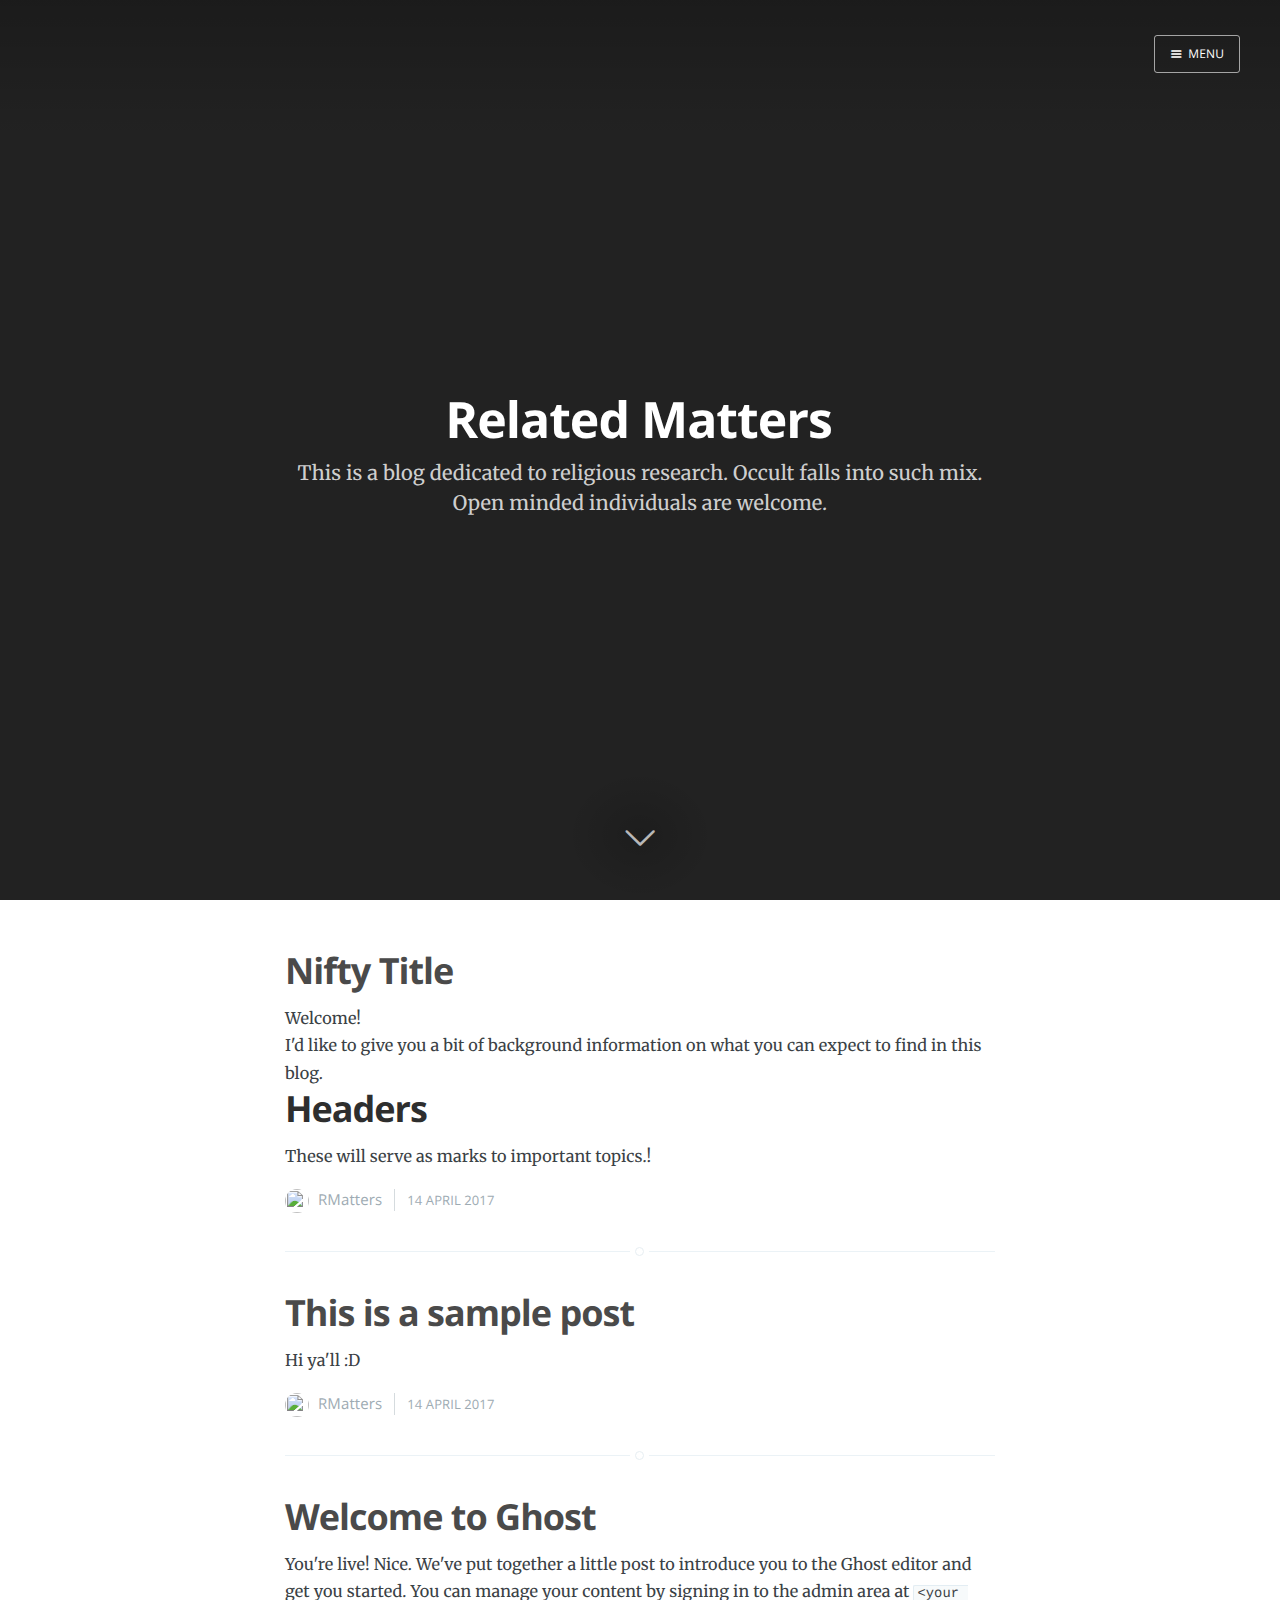
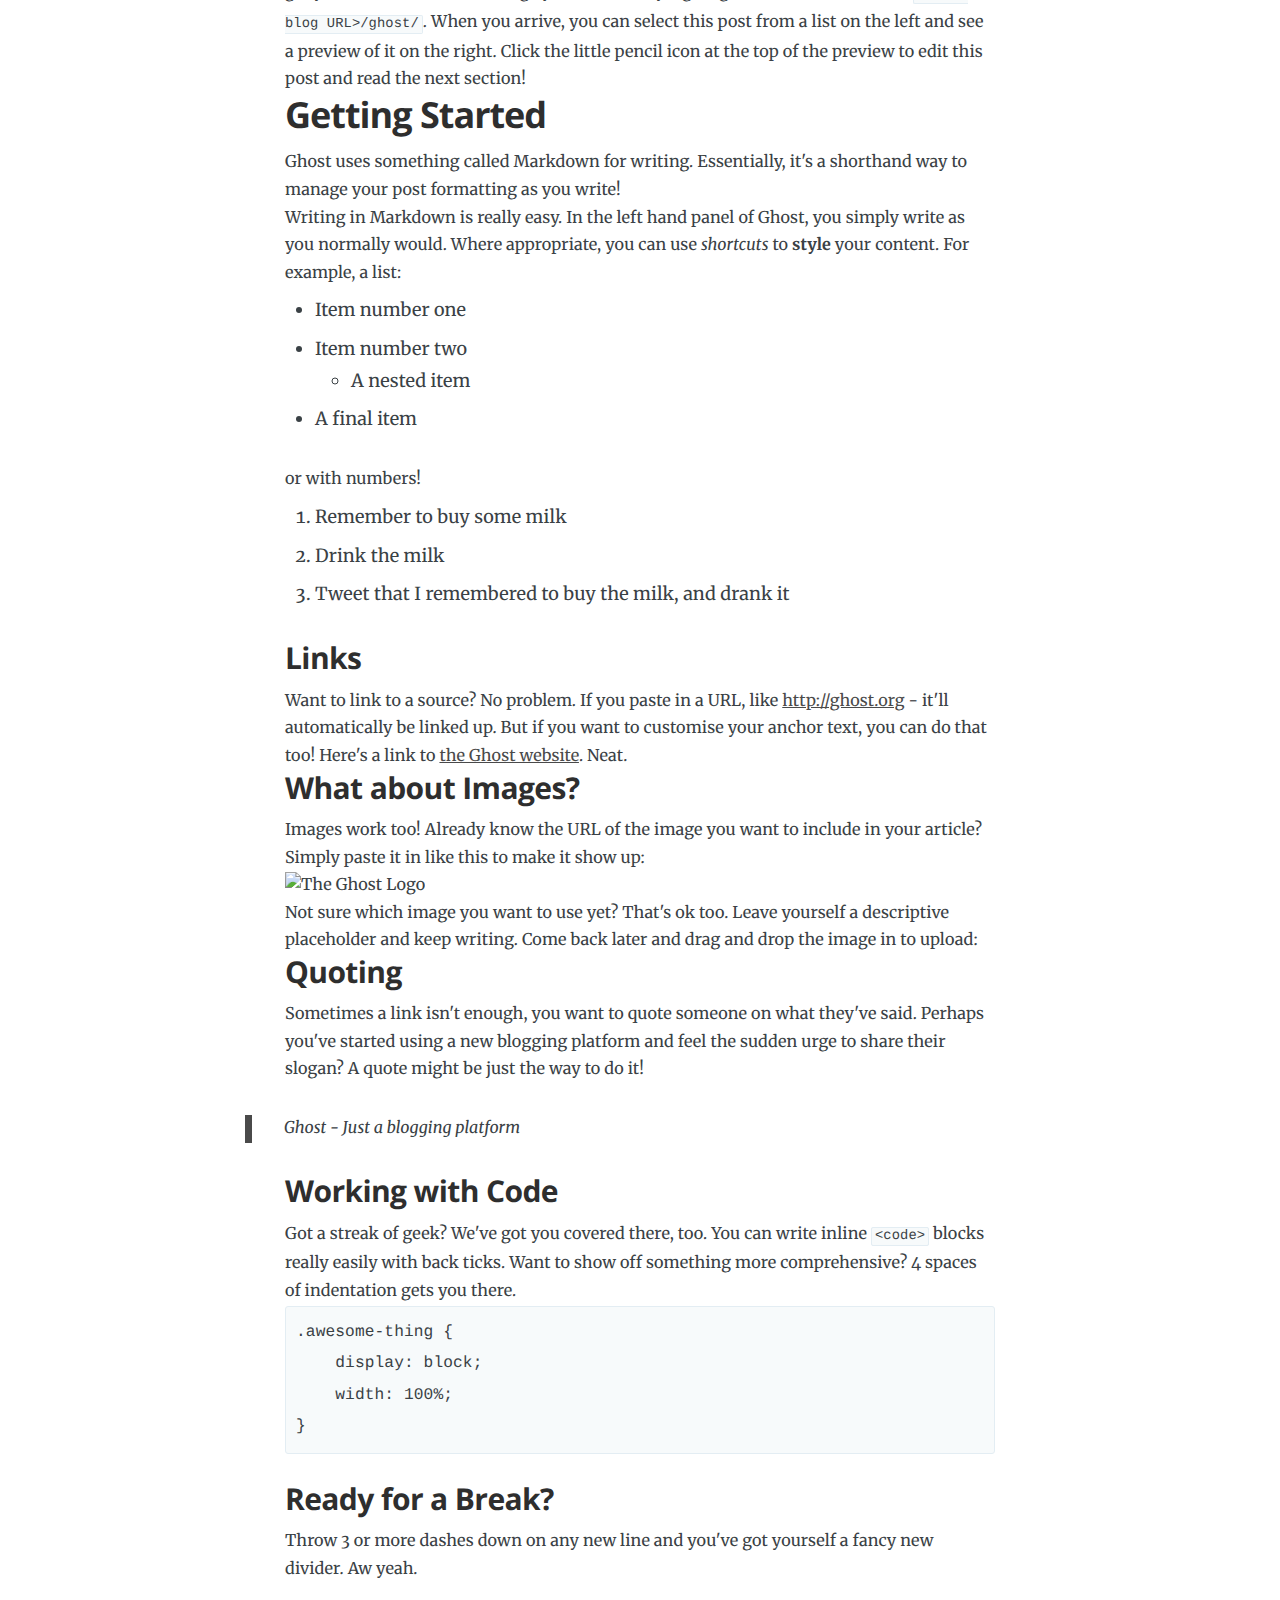
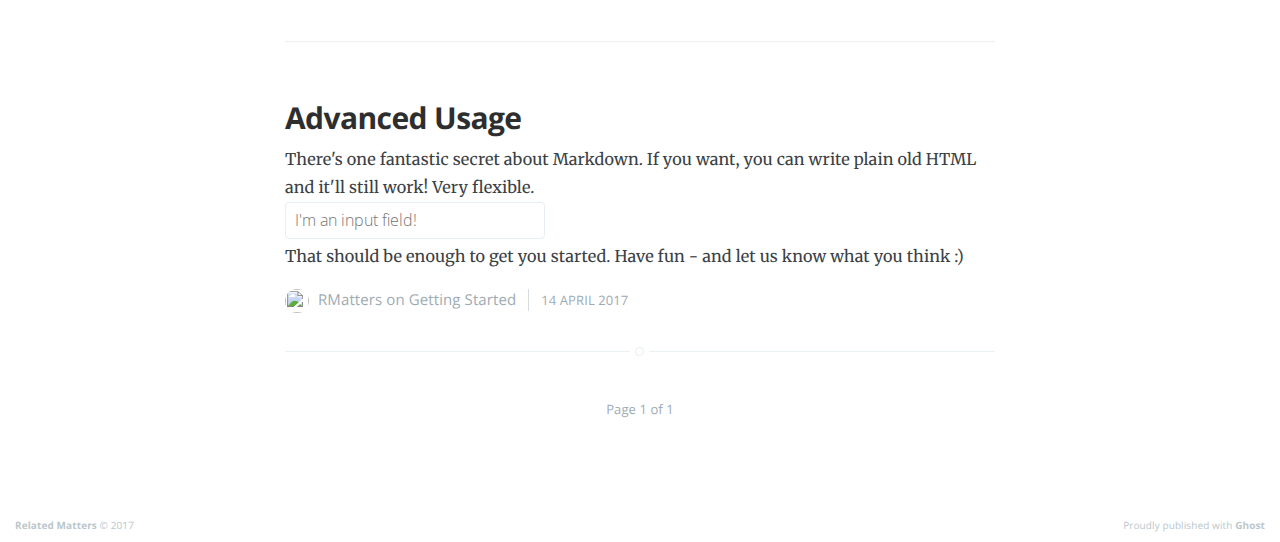
==== commit 3a3b0528: "changes" ====
--- a/index.html
+++ b/index.html
@@ -12,7 +12,7 @@
     <link rel="shortcut icon" href="favicon.ico">
 
     <link rel="stylesheet" type="text/css" href="http://fonts.googleapis.com/css?family=Merriweather:300,700,700italic,300italic%7COpen+Sans:700,400">
-    <link rel="stylesheet" type="text/css" href="assets/css/screen.css?v=1fb54f3274">
+    <link rel="stylesheet" type="text/css" href="assets/css/screen.css?v=fe6b208b3d">
 
 
     <link rel="canonical" href="http://blog.newgenmadness.com/">
@@ -56,6 +56,13 @@
 }
     </script>
 
+    <script type="text/javascript" src="shared/ghost-url.js?v=fe6b208b3d"></script>
+<script type="text/javascript">
+ghost.init({
+	clientId: "ghost-frontend",
+	clientSecret: "768f1dcc702d"
+});
+</script>
     <meta name="generator" content="Ghost 0.11">
     <link rel="alternate" type="application/rss+xml" title="Related Matters" href="http://blog.newgenmadness.com/rss/">
 </head>
@@ -102,10 +109,29 @@
 
 <article class="post">
     <header class="post-header">
+        <h2 class="post-title"><a href="untitled/">Nifty Title</a></h2>
+    </header>
+    <section class="post-excerpt">
+        <p></p><p>Welcome! <br>
+   I'd like to give you a bit of background information on what you can expect to find in this blog.   </p>
+
+<h2 id="headers">Headers</h2>
+
+<p>These will serve as marks to important topics.!</p>
+    </section>
+    <footer class="post-meta">
+        <img class="author-thumb" src="http://www.gravatar.com/avatar/05120844d0b883db848846b0e02cc522?s=250&amp;d=mm&amp;r=x" alt="RMatters" nopin="nopin">
+        <a href="author/rmatters/">RMatters</a>
+        
+        <time class="post-date" datetime="2017-04-14">14 April 2017</time>
+    </footer>
+</article>
+<article class="post">
+    <header class="post-header">
         <h2 class="post-title"><a href="this-is-a-sample-post/">This is a sample post</a></h2>
     </header>
     <section class="post-excerpt">
-        <p>Hi ya'll :D <a class="read-more" href="this-is-a-sample-post/">»</a></p>
+        <p></p><p>Hi ya'll :D</p>
     </section>
     <footer class="post-meta">
         <img class="author-thumb" src="http://www.gravatar.com/avatar/05120844d0b883db848846b0e02cc522?s=250&amp;d=mm&amp;r=x" alt="RMatters" nopin="nopin">
@@ -119,7 +145,72 @@
         <h2 class="post-title"><a href="welcome-to-ghost/">Welcome to Ghost</a></h2>
     </header>
     <section class="post-excerpt">
-        <p>You're live! Nice. We've put together a little post to introduce you to the Ghost editor and get you started. You can manage your content by <a class="read-more" href="welcome-to-ghost/">»</a></p>
+        <p></p><p>You're live! Nice. We've put together a little post to introduce you to the Ghost editor and get you started. You can manage your content by signing in to the admin area at <code>&lt;your blog URL&gt;/ghost/</code>. When you arrive, you can select this post from a list on the left and see a preview of it on the right. Click the little pencil icon at the top of the preview to edit this post and read the next section!</p>
+
+<h2 id="gettingstarted">Getting Started</h2>
+
+<p>Ghost uses something called Markdown for writing. Essentially, it's a shorthand way to manage your post formatting as you write!</p>
+
+<p>Writing in Markdown is really easy. In the left hand panel of Ghost, you simply write as you normally would. Where appropriate, you can use <em>shortcuts</em> to <strong>style</strong> your content. For example, a list:</p>
+
+<ul>
+<li>Item number one</li>
+<li>Item number two
+<ul><li>A nested item</li></ul></li>
+<li>A final item</li>
+</ul>
+
+<p>or with numbers!</p>
+
+<ol>
+<li>Remember to buy some milk  </li>
+<li>Drink the milk  </li>
+<li>Tweet that I remembered to buy the milk, and drank it</li>
+</ol>
+
+<h3 id="links">Links</h3>
+
+<p>Want to link to a source? No problem. If you paste in a URL, like <a href="http://ghost.org">http://ghost.org</a> - it'll automatically be linked up. But if you want to customise your anchor text, you can do that too! Here's a link to <a href="http://ghost.org">the Ghost website</a>. Neat.</p>
+
+<h3 id="whataboutimages">What about Images?</h3>
+
+<p>Images work too! Already know the URL of the image you want to include in your article? Simply paste it in like this to make it show up:</p>
+
+<p><img src="https://ghost.org/images/ghost.png" alt="The Ghost Logo"></p>
+
+<p>Not sure which image you want to use yet? That's ok too. Leave yourself a descriptive placeholder and keep writing. Come back later and drag and drop the image in to upload:</p>
+
+<h3 id="quoting">Quoting</h3>
+
+<p>Sometimes a link isn't enough, you want to quote someone on what they've said. Perhaps you've started using a new blogging platform and feel the sudden urge to share their slogan? A quote might be just the way to do it!</p>
+
+<blockquote>
+  <p>Ghost - Just a blogging platform</p>
+</blockquote>
+
+<h3 id="workingwithcode">Working with Code</h3>
+
+<p>Got a streak of geek? We've got you covered there, too. You can write inline <code>&lt;code&gt;</code> blocks really easily with back ticks. Want to show off something more comprehensive? 4 spaces of indentation gets you there.</p>
+
+<pre><code>.awesome-thing {
+    display: block;
+    width: 100%;
+}
+</code></pre>
+
+<h3 id="readyforabreak">Ready for a Break?</h3>
+
+<p>Throw 3 or more dashes down on any new line and you've got yourself a fancy new divider. Aw yeah.</p>
+
+<hr>
+
+<h3 id="advancedusage">Advanced Usage</h3>
+
+<p>There's one fantastic secret about Markdown. If you want, you can write plain old HTML and it'll still work! Very flexible.</p>
+
+<p><input type="text" placeholder="I'm an input field!"></p>
+
+<p>That should be enough to get you started. Have fun - and let us know what you think :)</p>
     </section>
     <footer class="post-meta">
         <img class="author-thumb" src="http://www.gravatar.com/avatar/05120844d0b883db848846b0e02cc522?s=250&amp;d=mm&amp;r=x" alt="RMatters" nopin="nopin">
@@ -146,7 +237,7 @@
 
     <script type="text/javascript" src="http://code.jquery.com/jquery-1.12.0.min.js"></script>
     
-    <script type="text/javascript" src="assets/js/jquery.fitvids.js?v=1fb54f3274"></script>
-    <script type="text/javascript" src="assets/js/index.js?v=1fb54f3274"></script>
+    <script type="text/javascript" src="assets/js/jquery.fitvids.js?v=fe6b208b3d"></script>
+    <script type="text/javascript" src="assets/js/index.js?v=fe6b208b3d"></script>
 
 </body>
